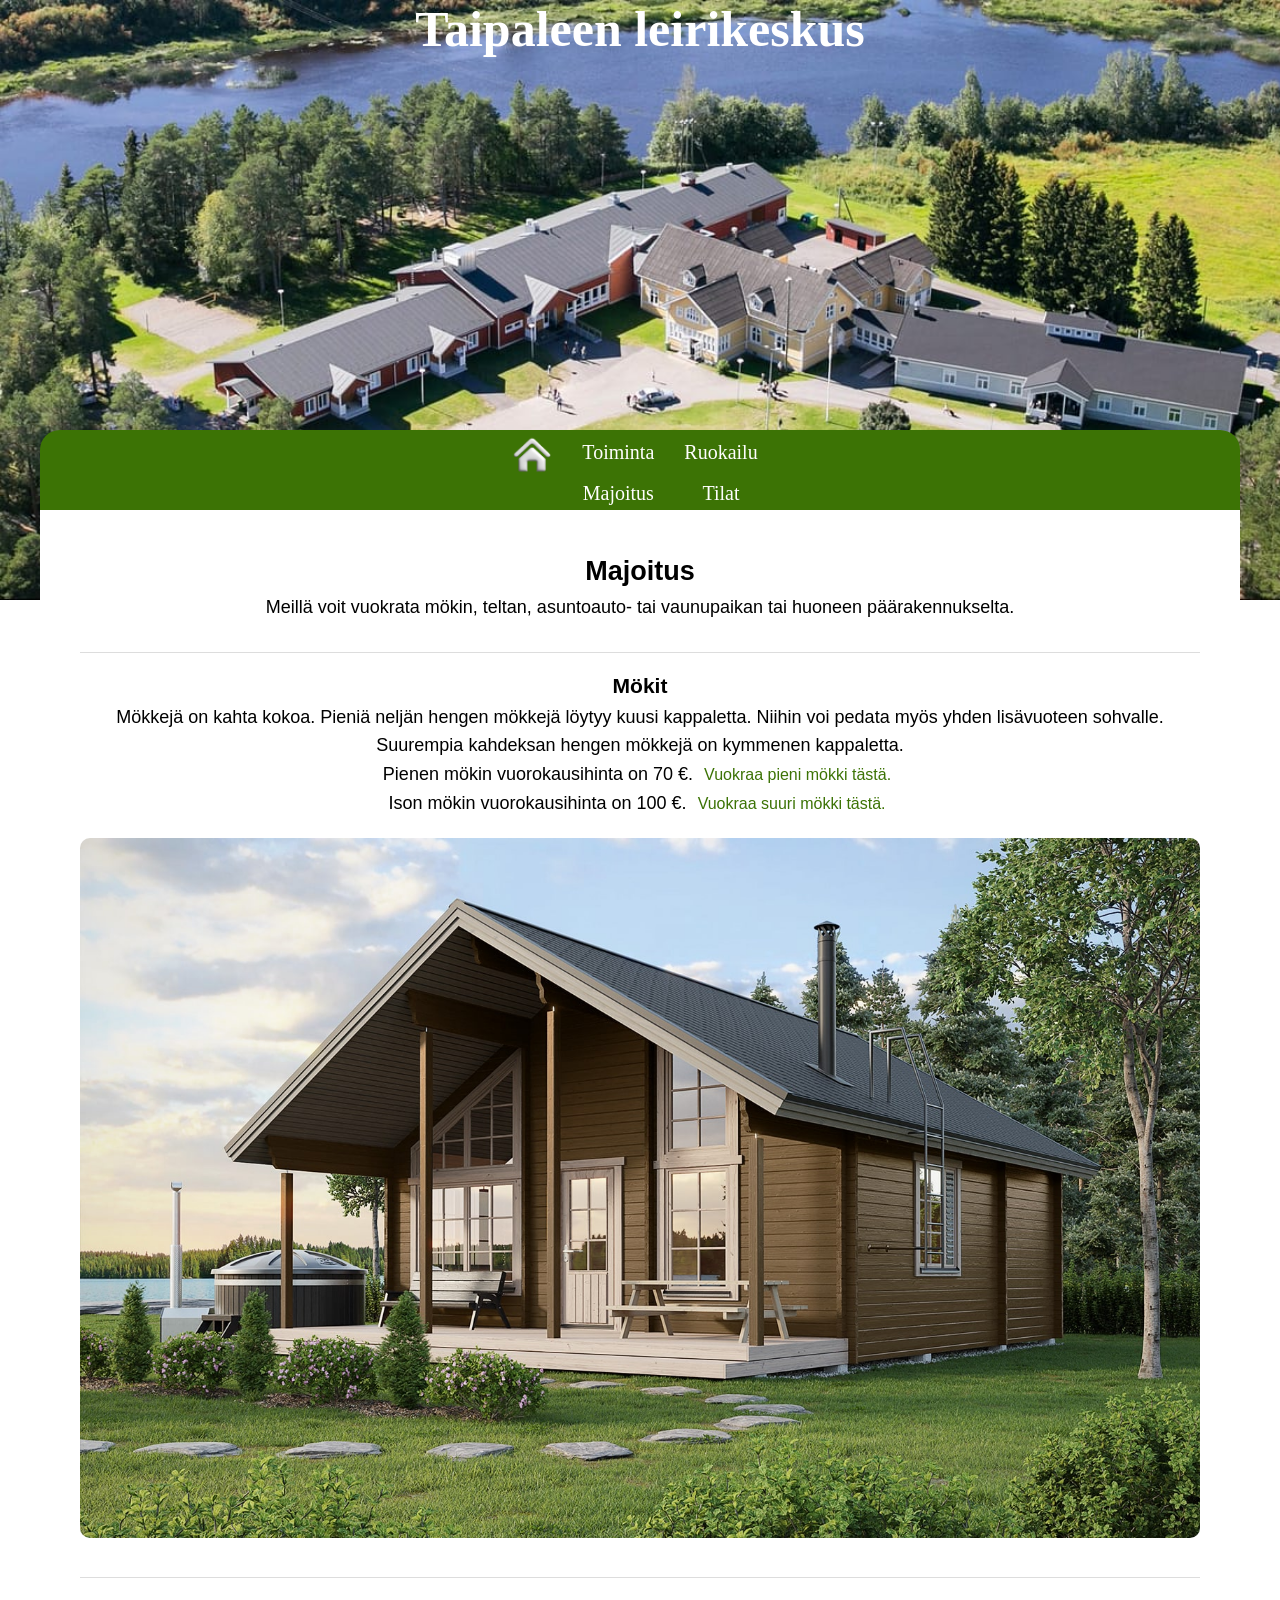
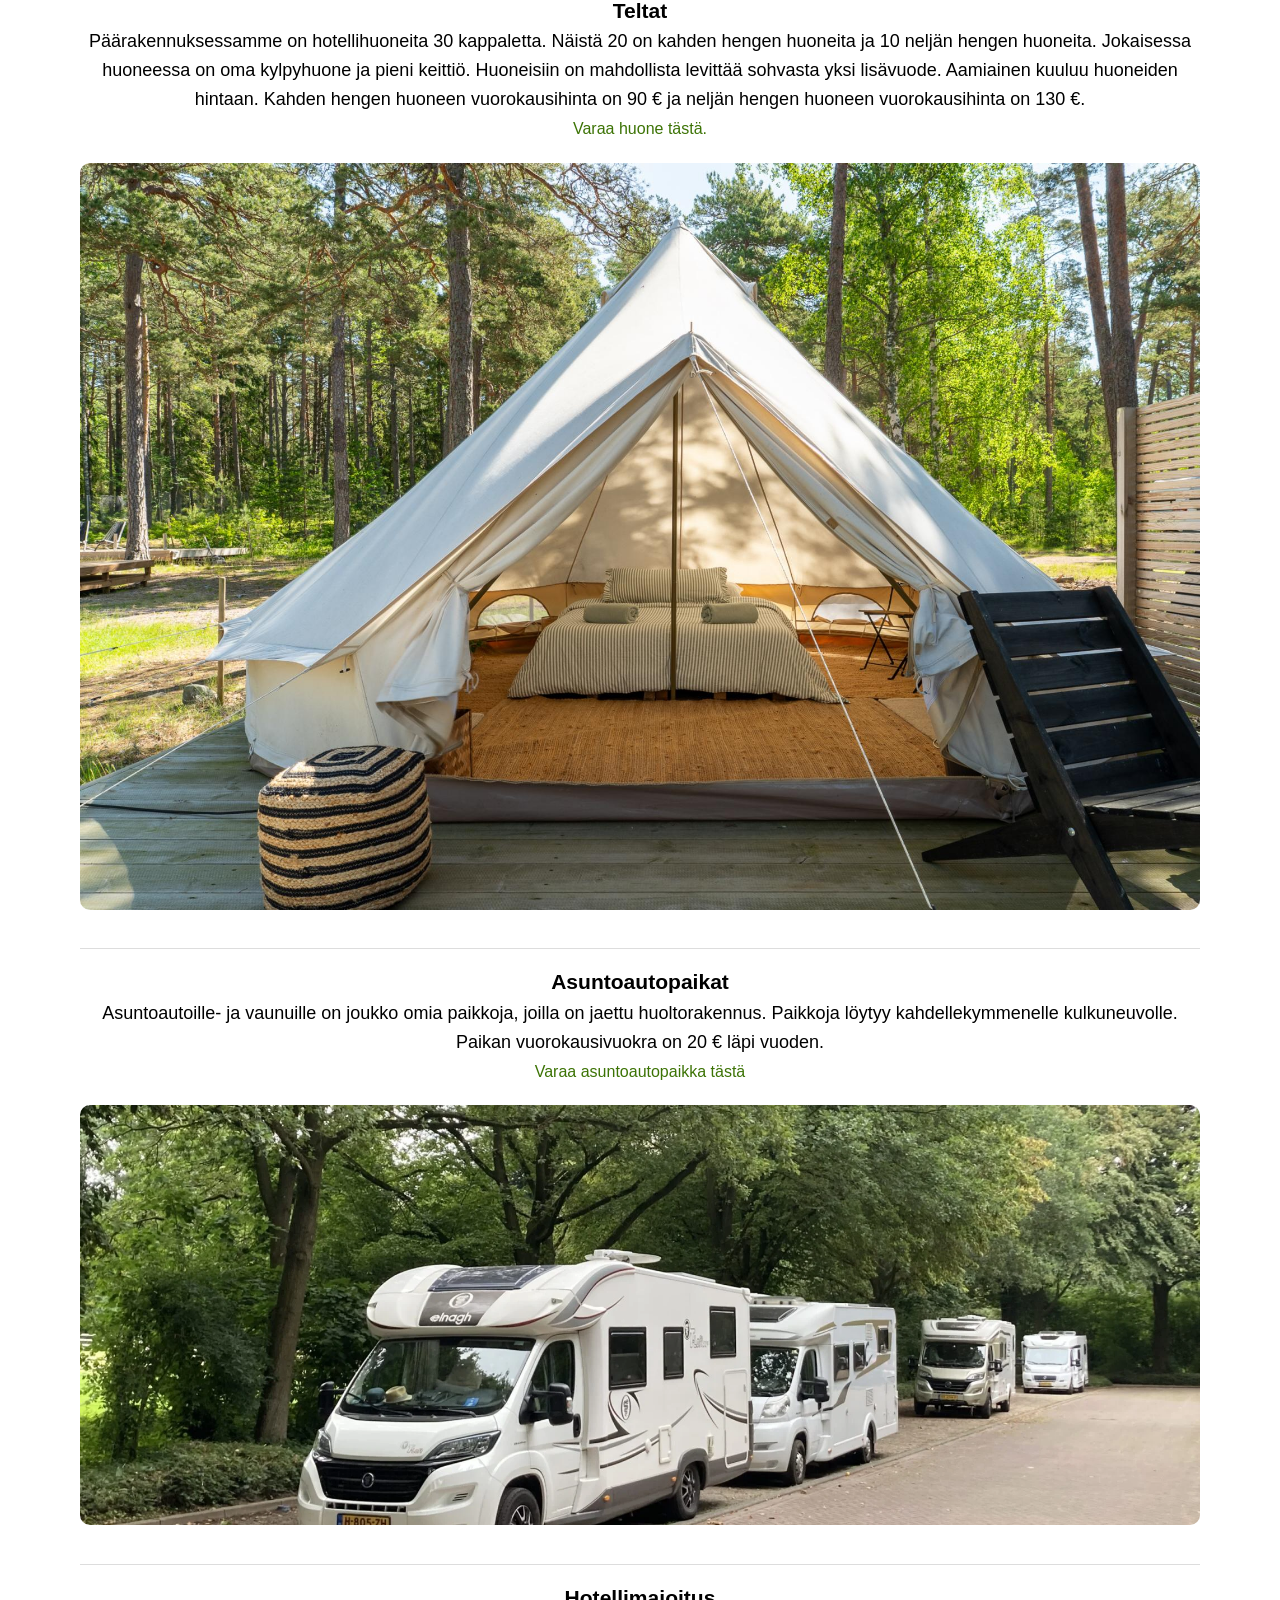
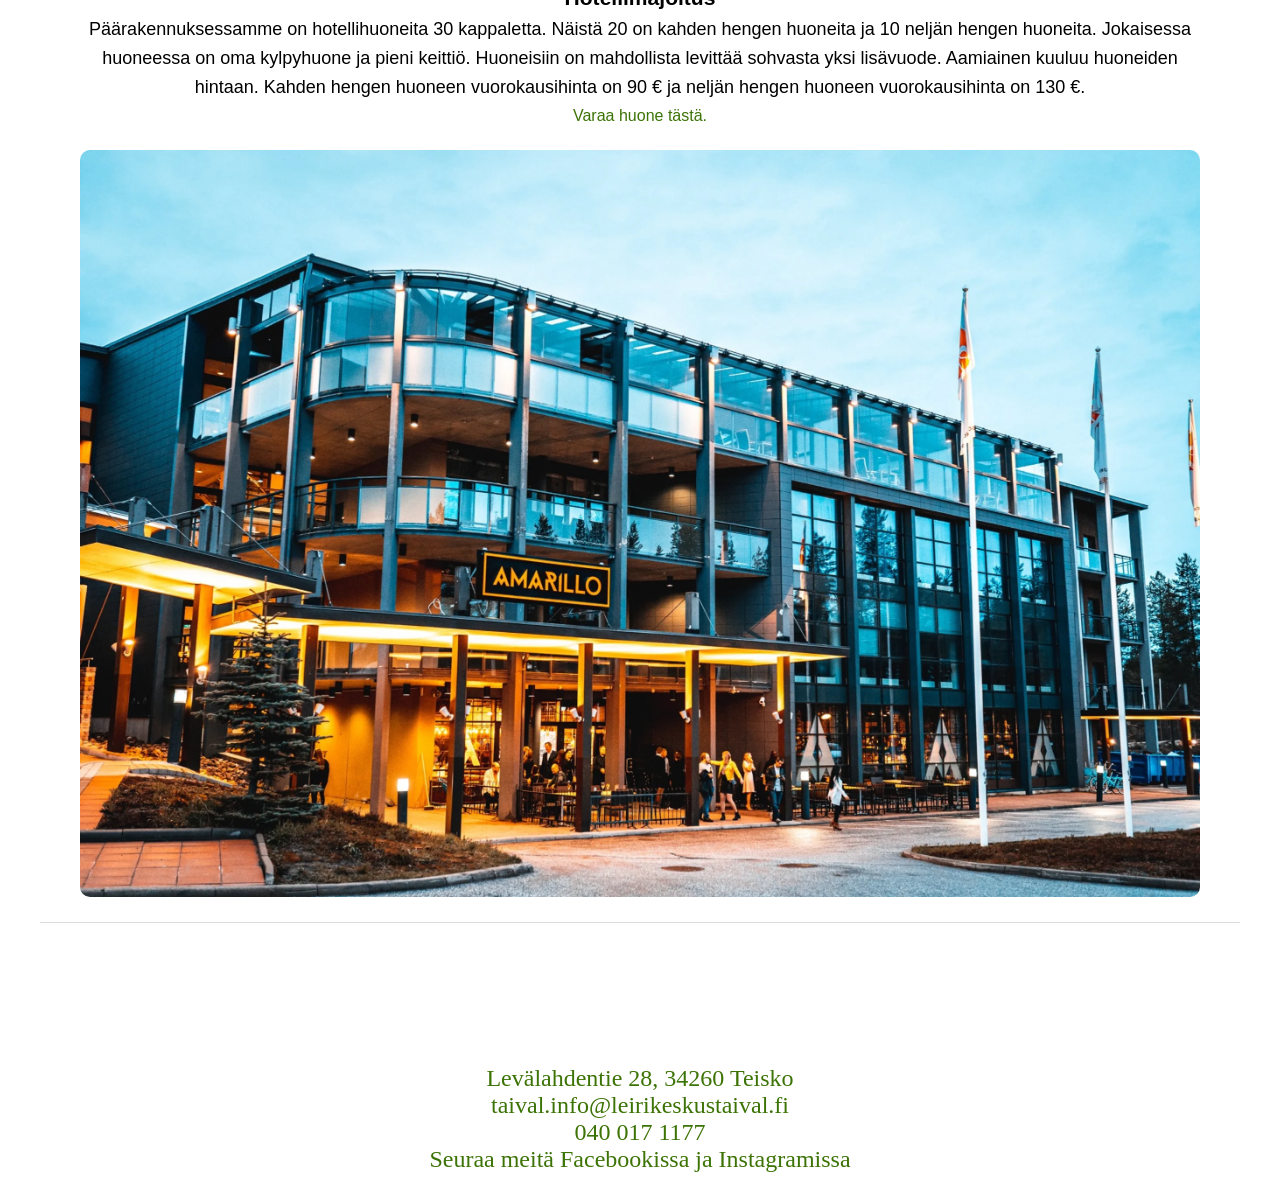
==== majoitus.html @ 6fdb8873 "¨g" ====
<!DOCTYPE html>
<html lang="en">
<head>
    <meta charset="UTF-8">
    <meta name="viewport" content="width=device-width, initial-scale=1.0">
    <title>Majoitus</title>
    <link rel="stylesheet" href="majoitus.css">
</head>
<body>
    <header>
        <h1>Taipaleen leirikeskus</h1>
    
        <nav>
            <ul>
                <li class="koti-li">
                    <a href="index.html">
                        <img src="house.png" alt="koti" class="koti">
                    </a>
                </li>
            
                <li class="nav1">
                    <a href="toiminta.html">Toiminta</a><br>
                    <a href="majoitus.html">Majoitus</a>
                </li>
            
                <li class="nav2">
                    <a href="Ruokailu.html">Ruokailu</a><br>
                    <a href="Tilat.html">Tilat</a>
                </li>
            </ul>
        </nav>
    </header>
    <main>
        <div id="global-message"></div>

        <h2>Majoitus</h2>
        <p>Meillä voit vuokrata mökin, teltan, asuntoauto- tai vaunupaikan tai huoneen päärakennukselta.</p>
        
        <h3>Mökit</h3>
        <p>Mökkejä on kahta kokoa. Pieniä neljän hengen mökkejä löytyy kuusi kappaletta. 
            Niihin voi pedata myös yhden lisävuoteen sohvalle. 
            Suurempia kahdeksan hengen mökkejä on kymmenen kappaletta.</p>

            <p>Pienen mökin vuorokausihinta on 70 €. <button id="pieni">Vuokraa pieni mökki tästä.</button></p>

            <form id="PIENI" class="hidden">
                <h2>Vuokrata pieni mökki</h2>
                <label for="name">Nimi:</label>
                <input type="text" id="name" name="name" required>

                <label for="email">Sähköpostiosoite:</label>
                <input type="email" id="email" name="email" required>

                <label for="phone">Puhelinnumero:</label>
                <input type="tel" id="phone" name="phone" required>

                <label for="arrival-small">Saapumispäivä</label>
                <input id="arrival-small" name="arrival" type="date" required />
                
                <label for="departure-small">Lähtöpäivä</label>
                <input id="departure-small" name="departure" type="date" required />
                

                <button type="submit">Lähetä</button>
                <button type="reset">Tyhjennä</button>
            </form>

            <p>Ison mökin vuorokausihinta on 100 €. <button id="iso">Vuokraa suuri mökki tästä.</button></p>
            <form id="ISO" class="hidden">
                <h2>Vuokrata suuri mökki</h2>
                <label for="name">Nimi:</label>
                <input type="text" id="name" name="name" required>

                <label for="email">Sähköpostiosoite:</label>
                <input type="email" id="email" name="email" required>

                <label for="phone">Puhelinnumero:</label>
                <input type="tel" id="phone" name="phone" required>

                <label for="arrival-big">Saapumispäivä</label>
                <input id="arrival-big" name="arrival" type="date" required />
                
                <label for="departure-big">Lähtöpäivä</label>
                <input id="departure-big" name="departure" type="date" required />
                

                <button type="submit">Lähetä</button>
                <button type="reset">Tyhjennä</button>
            </form>
            <img src="mökki.jpg" alt="Mökki" class="mökki">


            <h3>Teltat</h3>
            <p>Päärakennuksessamme on hotellihuoneita 30 kappaletta. 
                Näistä 20 on kahden hengen huoneita ja 10 neljän hengen huoneita.
                Jokaisessa huoneessa on oma kylpyhuone ja pieni keittiö. 
                Huoneisiin on mahdollista levittää sohvasta yksi lisävuode.
                Aamiainen kuuluu huoneiden hintaan. 
                Kahden hengen huoneen vuorokausihinta on 90 €
                ja neljän hengen huoneen vuorokausihinta on 130 €.</p>
                <button id="teltat">Varaa huone tästä.</button>
                <form id="TELTAT" class="hidden">
                    <h2>Vuokrata telttapaikka</h2>
                    <label for="name">Nimi:</label>
                    <input type="text" id="name" name="name" required>

                    <label for="email">Sähköpostiosoite:</label>
                    <input type="email" id="email" name="email" required>

                    <label for="phone">Puhelinnumero:</label>
                    <input type="tel" id="phone" name="phone" required>

                    <label for="arrival-tent">Saapumispäivä</label>
                    <input id="arrival-tent" name="arrival" type="date" required />
                    
                    <label for="departure-tent">Lähtöpäivä</label>
                    <input id="departure-tent" name="departure" type="date" required />



                    <button type="submit">Lähetä</button>
                    <button type="reset">Tyhjennä</button>


                </form>
                <img src="Teltat.jpg" alt="teltat" class="mökki">


                <h3>Asuntoautopaikat</h3>
<p>Asuntoautoille- ja vaunuille on joukko omia paikkoja, 
    joilla on jaettu huoltorakennus.
     Paikkoja löytyy kahdellekymmenelle kulkuneuvolle.
      Paikan vuorokausivuokra on 20 € läpi vuoden.</p>
      <button id="asuntoauto">Varaa asuntoautopaikka tästä</button>
      <form id="ASUNTOAUTO" class="hidden">
        <h2>Vuokrata asuntoautopaikka</h2>
        <label for="name">Nimi:</label>
        <input type="text" id="name" name="name" required>

        <label for="email">Sähköpostiosoite:</label>
        <input type="email" id="email" name="email" required>

        <label for="phone">Puhelinnumero:</label>
        <input type="tel" id="phone" name="phone" required>

        <label for="arrival-caravan">Saapumispäivä</label>
        <input id="arrival-caravan" name="arrival" type="date" required />
        
        <label for="departure-caravan">Lähtöpäivä</label>
        <input id="departure-caravan" name="departure" type="date" required />

        

        <button type="submit">Lähetä</button>
        <button type="reset">Tyhjennä</button>


    </form>
      <img src="Asuntoautopaikat.webp" alt="asuntoauto" class="auto">

      <h3>Hotellimajoitus</h3>
      <p>Päärakennuksessamme on hotellihuoneita 30 kappaletta. 
        Näistä 20 on kahden hengen huoneita ja 10 neljän hengen huoneita. 
        Jokaisessa huoneessa on oma kylpyhuone ja pieni keittiö. Huoneisiin on mahdollista levittää sohvasta yksi lisävuode.
         Aamiainen kuuluu huoneiden hintaan. 
        Kahden hengen huoneen vuorokausihinta on 90 € ja neljän hengen huoneen vuorokausihinta on 130 €.</p>
        <button id="hotelli">Varaa huone tästä.</button>
        <form id="HOTELLI" class="hidden">
            <h2>Vuokrata hotellihuone</h2>
            <label for="name">Nimi:</label>
            <input type="text" id="name" name="name" required>

            <label for="email">Sähköpostiosoite:</label>
            <input type="email" id="email" name="email" required>

            <label for="phone">Puhelinnumero:</label>
            <input type="tel" id="phone" name="phone" required>

            <label for="arrival-hotel">Saapumispäivä</label>
            <input id="arrival-hotel" name="arrival" type="date" required />
            
            <label for="departure-hotel">Lähtöpäivä</label>
            <input id="departure-hotel" name="departure" type="date" required />

            <label><input type="radio" name="room-type" value="2">2 hengen</label>
            <label><input type="radio" name="room-type" value="4">4 hengen</label>

            <button type="submit">Lähetä</button>
            <button type="reset">Tyhjennä</button>


        </form>
        <img src="hotelli.webp" alt="hotelli" class="hotelli">


    </main>
    <script src="majoitus.js"></script>
    <footer>
        <p>
            Levälahdentie 28, 34260 Teisko<br>
            taival.info@leirikeskustaival.fi<br>
            040 017 1177<br>
            Seuraa meitä Facebookissa ja Instagramissa
        </p>
    </footer>
</body>
</html>
---- majoitus.css ----
*{
    margin: 0;
    box-sizing: border-box;
}
h1{
    font-size: 50px;
    font-family: 'Times New Roman', Times, serif;
    text-align: center;
    color:white;
}
header{
    background-image: url(leiri.jpg);
    height: 600px;
    background-size: cover;
}

nav {
    position: absolute;
    left: 40px;
    right: 40px;
    background-color: rgba(60, 115, 5);
    border-radius: 20px;
    top: 430px;
}
nav ul{
    display: flex;
    justify-content: center;
    align-items: center;
    padding: 20px;
}

nav li {
    list-style: none;
    margin: 10px;
}
nav a{
    color: white;
    text-decoration: none;
    font-size: 18px;
}

nav a:hover {
    text-decoration: underline;
}


.koti {
    width: 40px;
    position: relative;
    top: -25px;
    left: -10px;
}



footer {
    text-align: center;
    padding: 20px;
    font-size: x-large;
    color: rgba(60, 115, 5);
}

.navs{
    display: flex;
    margin-bottom: 60px;
    position: relative;

}
.nav2 a{
  font-size: 20px;}

  .nav1,
.nav2 {
    display: flex;
    flex-direction: column;
}

.nav1 {
    margin-right: 20px;
}

.nav1 a {
    font-size: 20px;
}

.nav1,
.nav2 {
    display: flex;
    flex-direction: column;
    align-items: center;
    margin-top: -10px;
}

.hidden{
    display: none;
}

main {
    padding: 40px;
    font-family: Arial, sans-serif;
    line-height: 1.6;
    box-sizing: border-box;
    margin-bottom: 20px;
    background-color: rgb(255, 255, 255);
    top:-90px;
    position: relative;
    font-size: large;
    margin-left: 40px;
   margin-right: 40px;
   text-align: center;
   margin-bottom: 2rem;
   padding-bottom: 1rem;
   border-bottom: 1px solid #ddd;
}
h3{
    margin-top: 30px;
    padding-top: 1rem;
    border-top: 1px solid #ddd;
  }
  button {
    background-color: rgb(255, 255, 255);
    color: rgba(60, 115, 5);
    border: none;
    font-size: medium;
  }
button:hover {
    color: rgb(146, 180, 87);
}

input[type="text"],
input[type="email"],
input[type="tel"],
input[type="date"]
textarea,
select {
    width: 100%;
    padding: 8px;
    margin-top: 5px;
    border: 1px solid #ccc;
    border-radius: 4px;
    box-sizing: border-box;
}
.error {
    background-color: #f37a7a;
    color: #000000;
    border: 1px solid #010000;
}
.success {
    background-color: #d4edda;
    color: #155724;
    border: 1px solid #c3e6cb;
}

.form-message {
    margin-top: 10px;
    padding: 10px;
    border-radius: 5px;
}

#tiedot {
    margin-top: 15px;
    padding: 10px;
    border-radius: 4px;
}

form {
    display: flex;
    flex-direction: column;
  }

  form button {
    display: block;
    width: 100%;
    margin-top: 15px;
  }
  

.mökki {
     margin-top: 20px;
        max-width: 100%;
        height: auto;
        border-radius: 10px;
}
.auto{
    margin-top: 20px;
    max-width: 100%;
    height: auto;
    border-radius: 10px;
}
.hotelli{
    margin-top: 20px;
    max-width: 100%;
    height: auto;
    border-radius: 10px;
}
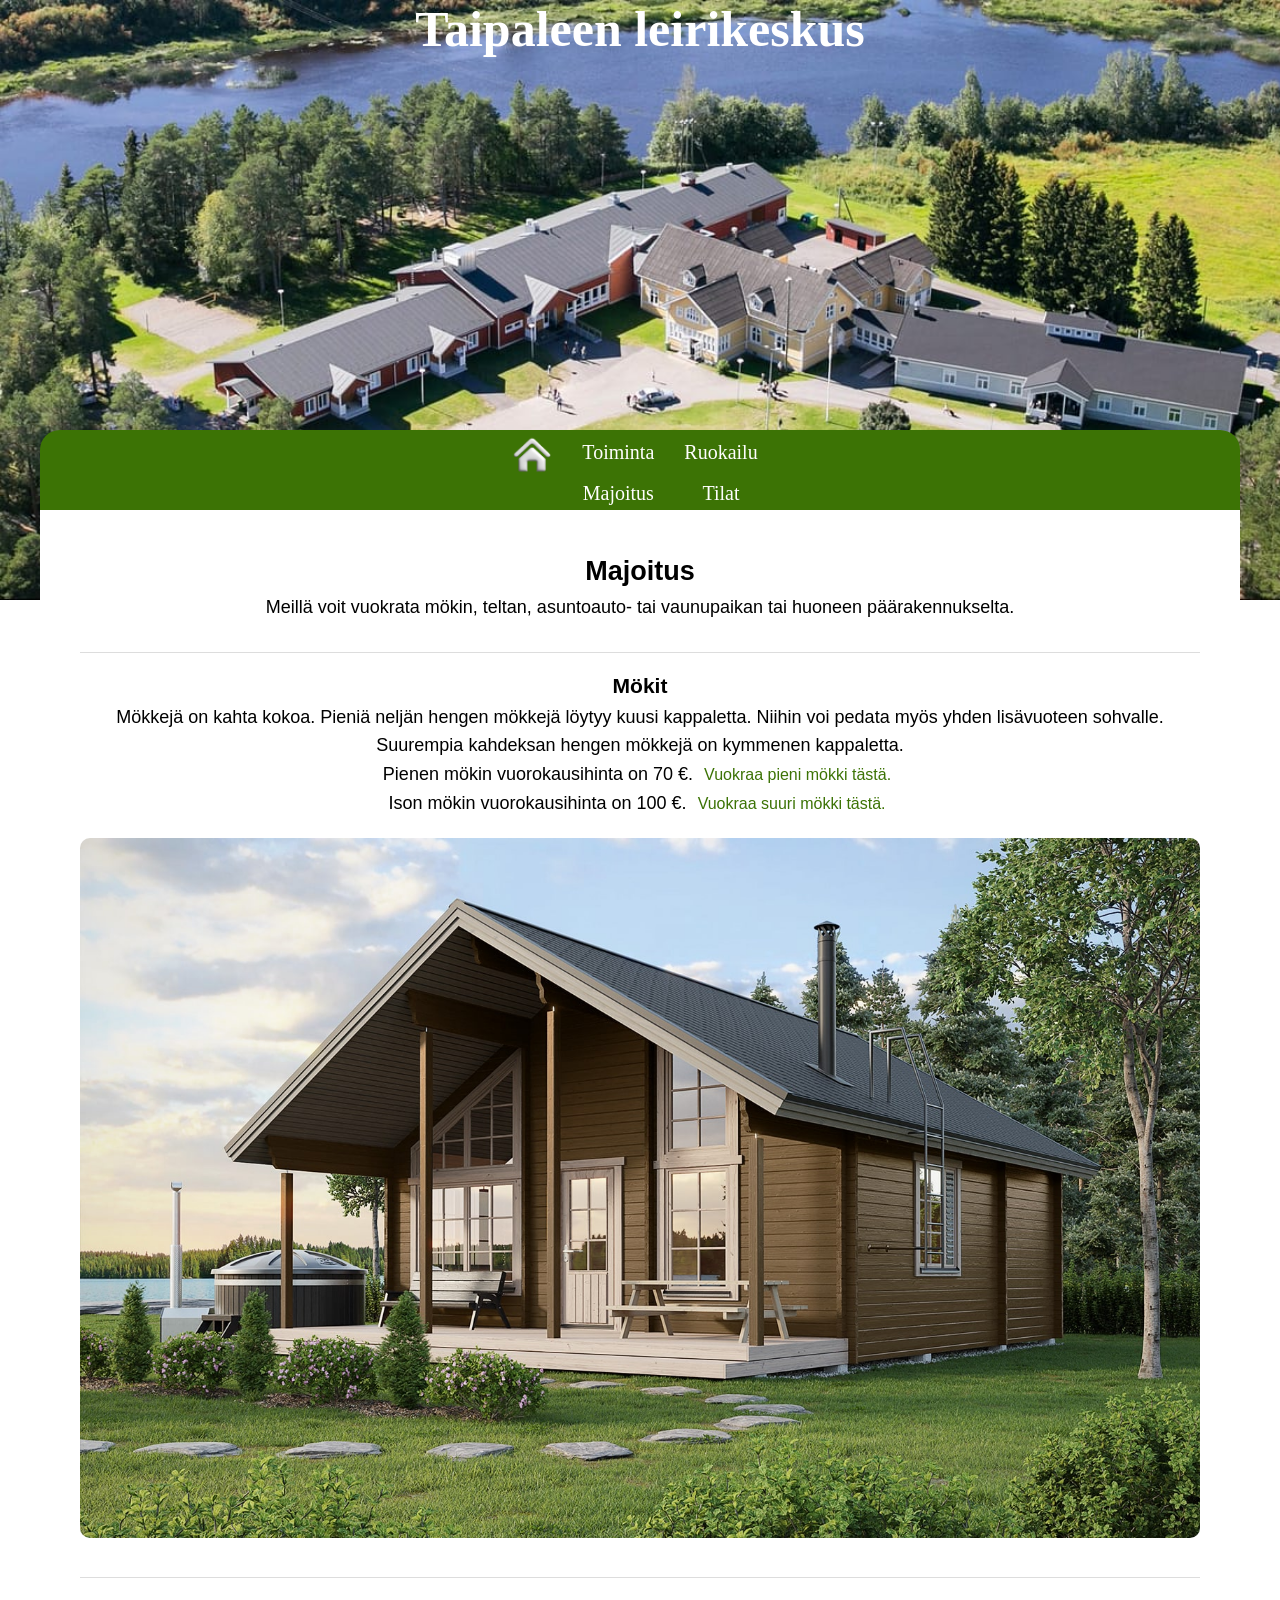
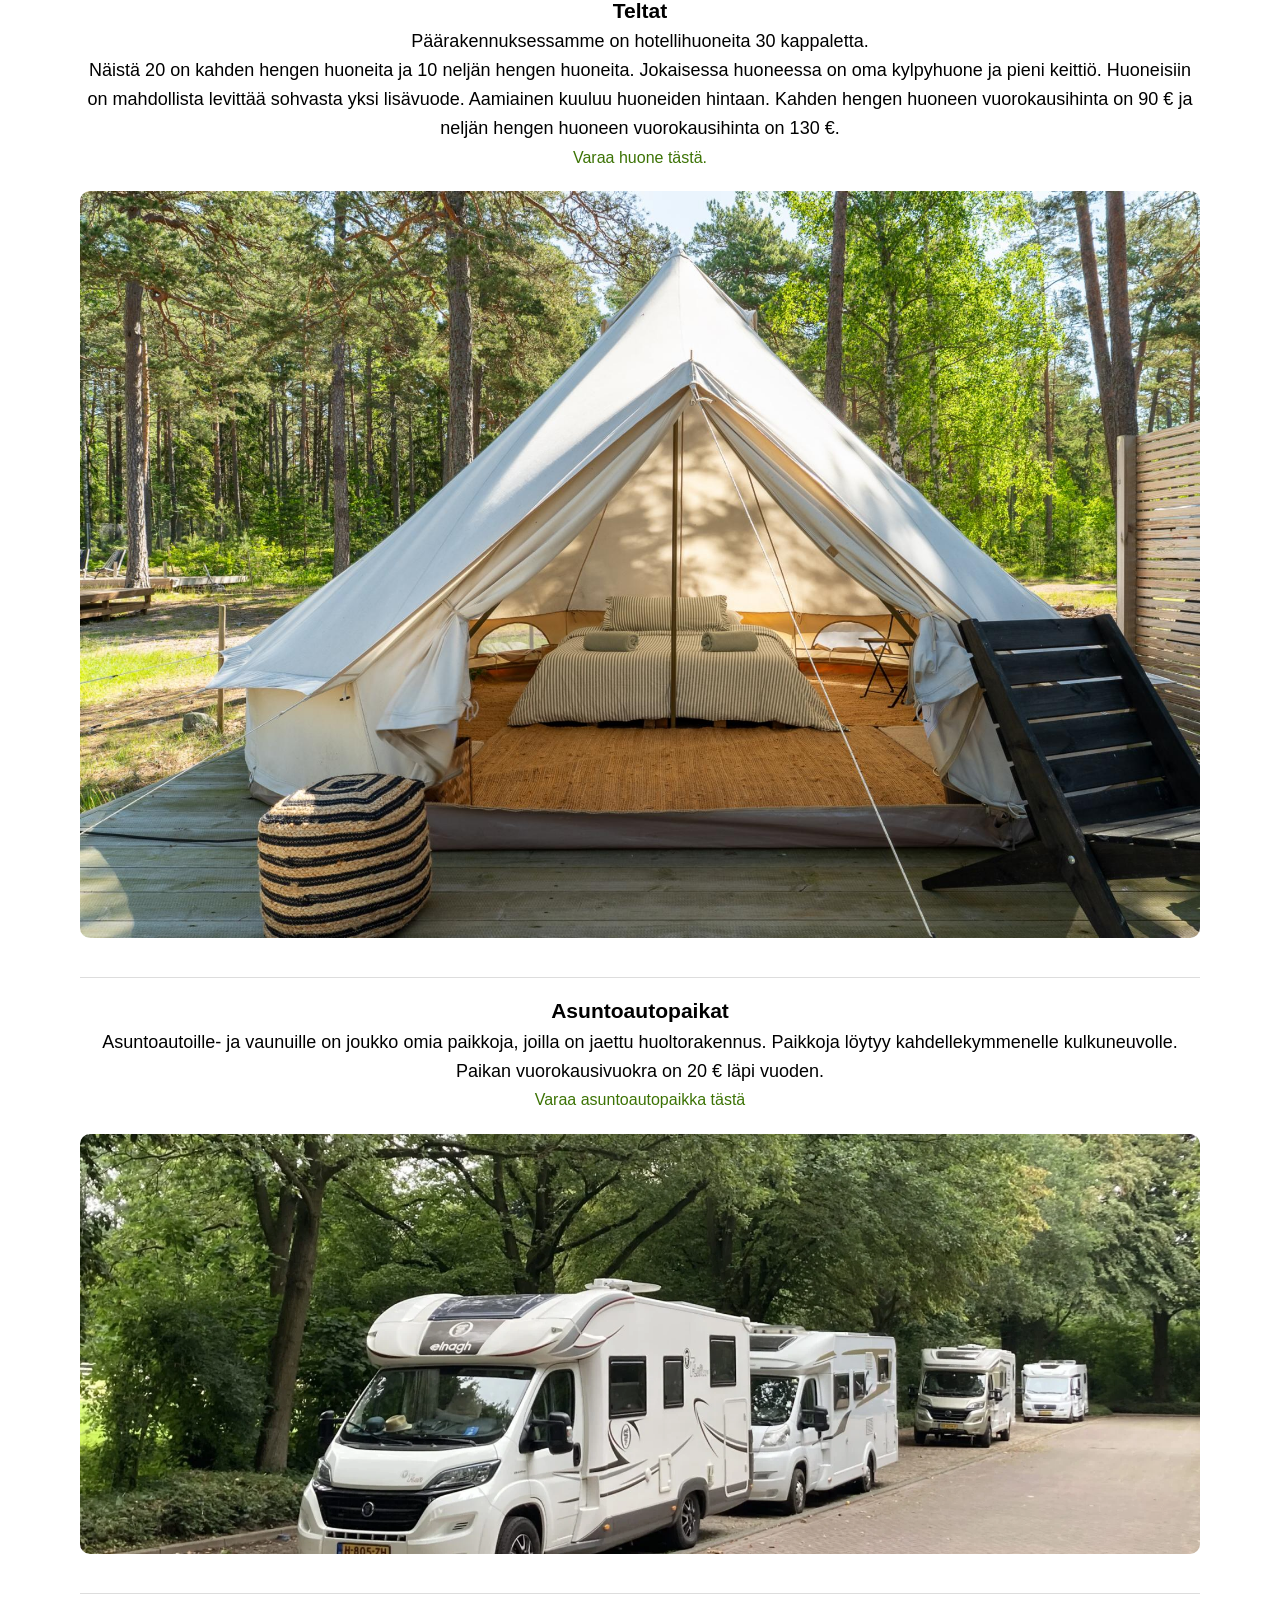
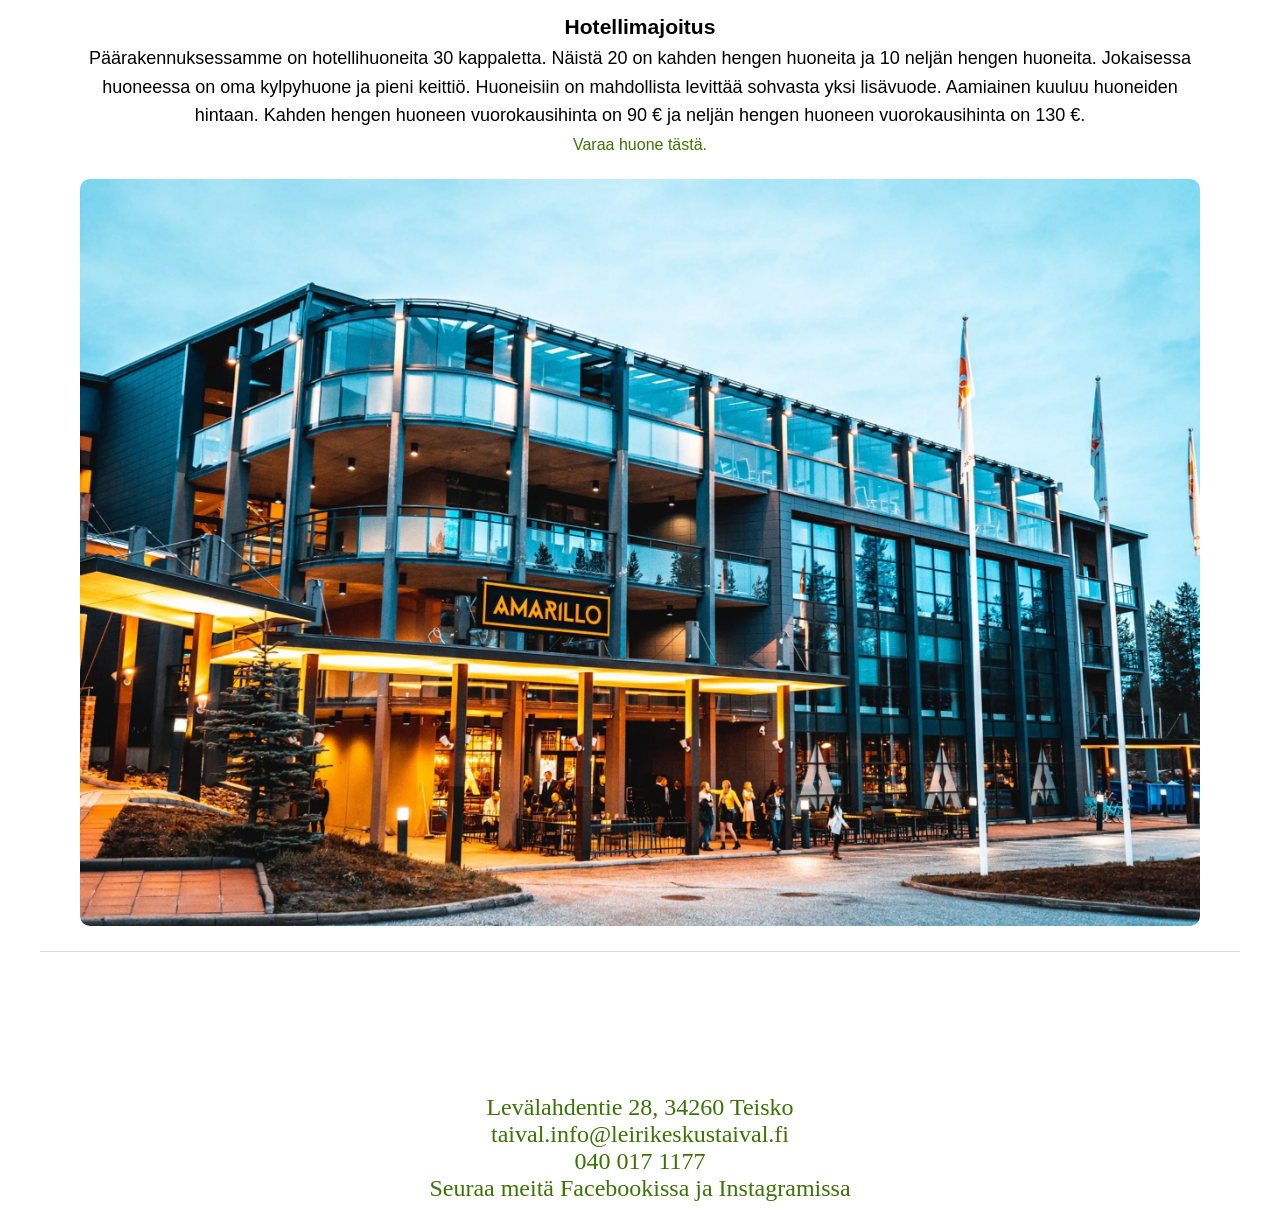
==== commit 166cb75a: "c" ====
--- a/majoitus.html
+++ b/majoitus.html
@@ -91,7 +91,8 @@
 
 
             <h3>Teltat</h3>
-            <p>Päärakennuksessamme on hotellihuoneita 30 kappaletta. 
+            <p>Päärakennuksessamme on hotellihuoneita 30 kappaletta. </p>
+            <p>
                 Näistä 20 on kahden hengen huoneita ja 10 neljän hengen huoneita.
                 Jokaisessa huoneessa on oma kylpyhuone ja pieni keittiö. 
                 Huoneisiin on mahdollista levittää sohvasta yksi lisävuode.
